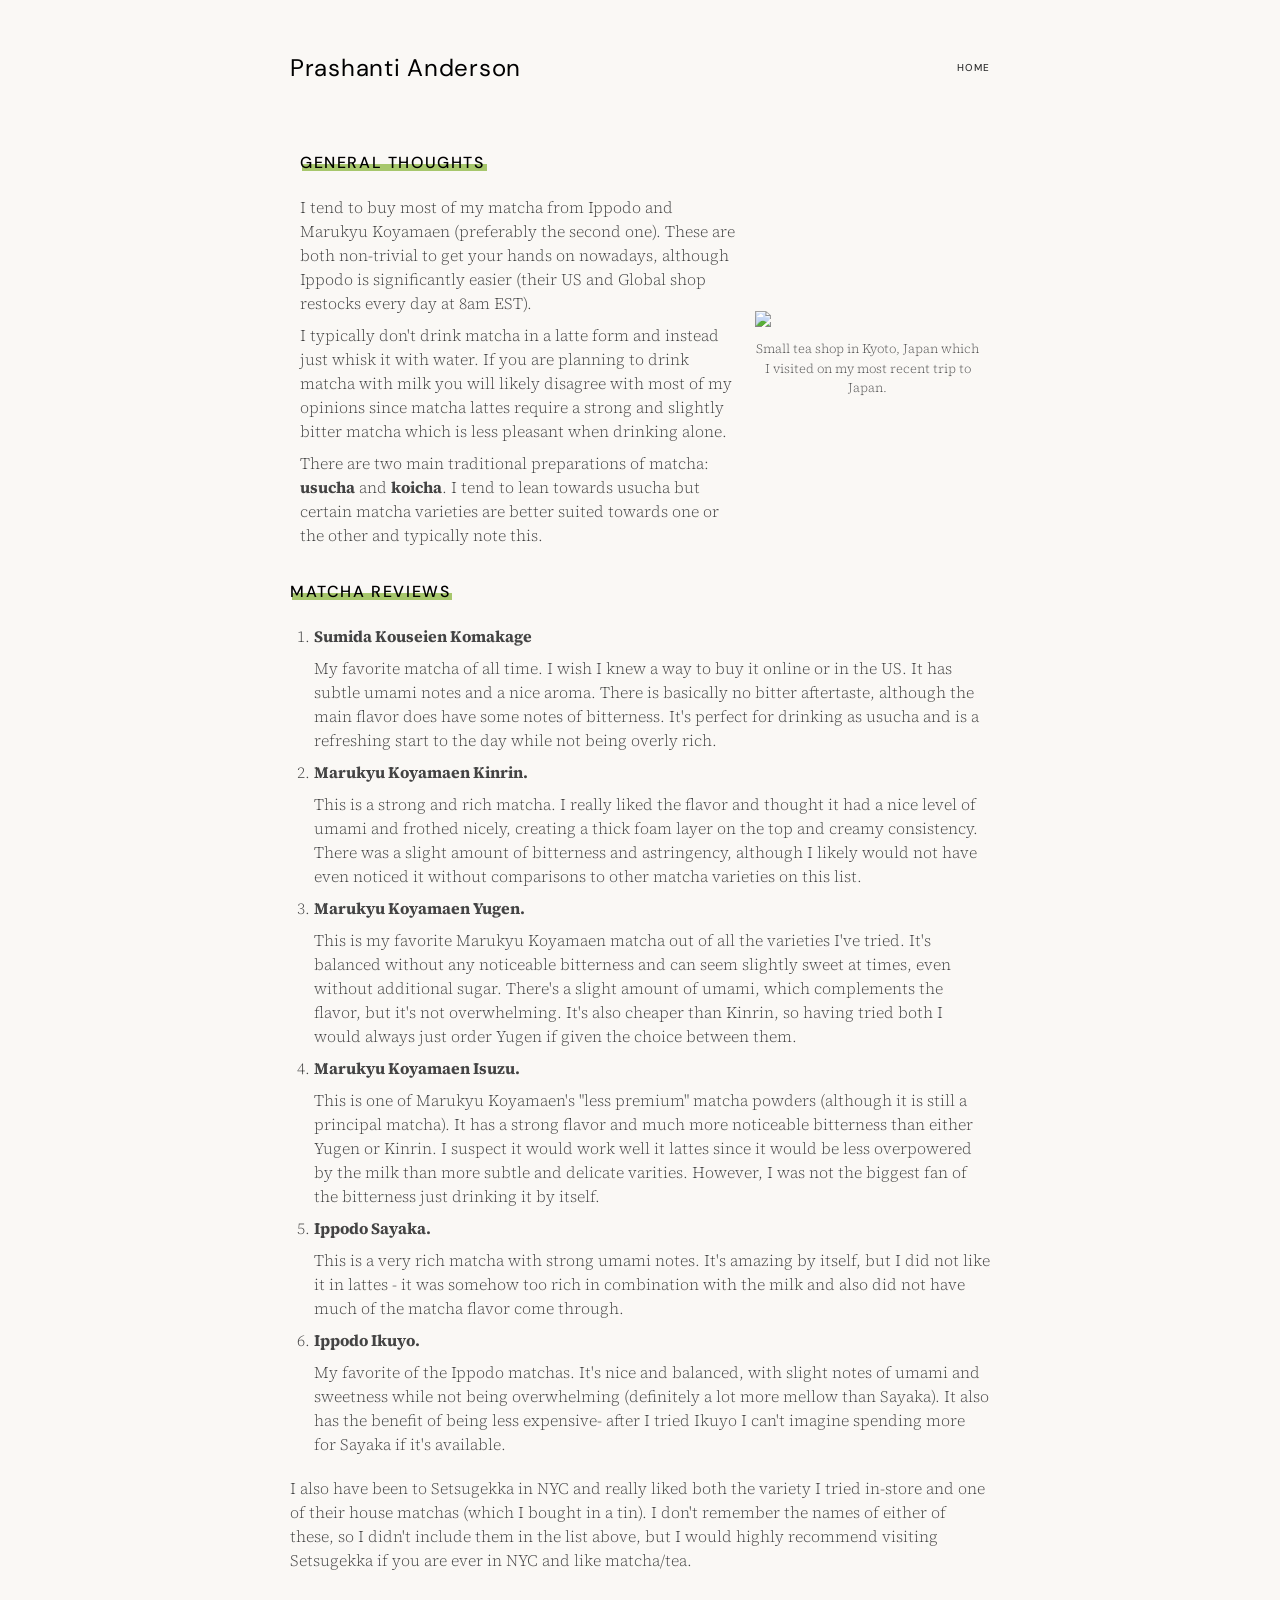
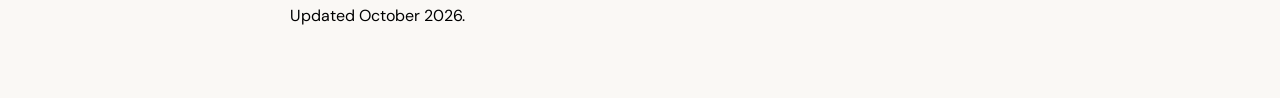
==== matcha.html @ a74c9593 "Changed the styling of the site." ====
<!doctype html>
<html>

<head>
  <!-- Google tag (gtag.js) -->
  <script async src="https://www.googletagmanager.com/gtag/js?id=G-HXHF82KC43"></script>
  <script>
    window.dataLayer = window.dataLayer || [];
    function gtag(){dataLayer.push(arguments);}
    gtag('js', new Date());

    gtag('config', 'G-HXHF82KC43');
  </script>
  <meta charset="utf-8">
  <meta name="viewport" content="width=device-width, initial-scale=1">
  <meta http-equiv="X-UA-Compatible" content="chrome=1">
  <meta name="google-site-verification" content="HTdgjOMrEDJmjtSxk4tzKgDTuM5wWqT_BHWwTx14NvA">
  <title>Prashanti Anderson</title>
  <!-- styling -->
  <link rel="stylesheet" href="stylesheets/styles.css">
  <link rel="preconnect" href="https://fonts.googleapis.com">
  <link rel="preconnect" href="https://fonts.gstatic.com" crossorigin>
  <link rel="icon" type="image/x-icon" href="/figs/favicon.ico">
  <link
    href="https://fonts.googleapis.com/css2?family=Cedarville+Cursive&amp;family=Courier+Prime:wght@400;700&amp;family=DM+Sans:wght@400;500;700&amp;family=Source+Serif+4:wght@300;400;500;700&amp;display=swap"
    rel="stylesheet">
  <script src="https://kit.fontawesome.com/3cb16648c5.js" crossorigin="anonymous"></script>
</head>

<body>

  <!-- header -->
  <section class="site-header">
    <div id="title">
      <h1>Prashanti Anderson</h1>
    </div>
    <nav id="nav">
      <a href="index.html">home</a>
    </nav>

  </section>

  <section>
    <table class="intro-table">
      <colgroup>
        <col span="1" style="width: 65%;">
        <col span="1" style="width: 35%;">
      </colgroup>
      <tbody>
        <tr>
          <td>
            <h2>
              <div class="highlight-matcha">general thoughts</div>
            </h2>
            <p>
              I tend to buy most of my matcha from Ippodo and Marukyu Koyamaen (preferably the second one). These are both non-trivial to get your hands on nowadays, although Ippodo is significantly easier (their US and Global shop restocks every day at 8am EST). 
            </p>
            <p>
              I typically don't drink matcha in a latte form and instead just whisk it with water. If you are planning to drink matcha with milk you will likely disagree with most of my opinions since matcha lattes require a strong and slightly bitter matcha which is less pleasant when drinking alone.
            </p>
            <p>
              There are two main traditional preparations of matcha: <strong>usucha</strong> and <strong>koicha</strong>. I tend to lean towards usucha but certain matcha varieties are better suited towards one or the other and typically note this.
            </p>
          <td>
            <img src="figs/kyoto_matcha.png">
            <div class=caption>Small tea shop in Kyoto, Japan which I visited on my most recent trip to Japan.</div>
          </td>
        </tr>
      </tbody>
    </table>
  </section>
  <section>
    <div id="matcha">
        <h2>
          <div class="highlight-matcha">matcha reviews</div>
        </h2>
        <ol type="1">
          <li>
            <strong>Sumida Kouseien Komakage</strong>
            <p>
              My favorite matcha of all time. I wish I knew a way to buy it online or in the US. It has subtle umami notes and a nice aroma. There is basically no bitter aftertaste, although the main flavor does have some notes of bitterness. It's perfect for drinking as usucha and is a refreshing start to the day while not being overly rich.
            </p>
          </li>
          <li>
            <strong>Marukyu Koyamaen Kinrin.</strong>
            <p>
              This is a strong and rich matcha. I really liked the flavor and thought it had a nice level of umami and frothed nicely, creating a thick foam layer on the top and creamy consistency. There was a slight amount of bitterness and astringency, although I likely would not have even noticed it without comparisons to other matcha varieties on this list.
            </p>
          </li>
          <li>
            <strong>Marukyu Koyamaen Yugen.</strong>
            <p>
              This is my favorite Marukyu Koyamaen matcha out of all the varieties I've tried. It's balanced without any noticeable bitterness and can seem slightly sweet at times, even without additional sugar. There's a slight amount of umami, which complements the flavor, but it's not overwhelming. It's also cheaper than Kinrin, so having tried both I would always just order Yugen if given the choice between them.
            </p>
          </li>
          <li>
            <strong>Marukyu Koyamaen Isuzu.</strong>
            <p>
              This is one of Marukyu Koyamaen's "less premium" matcha powders (although it is still a principal matcha). It has a strong flavor and much more noticeable bitterness than either Yugen or Kinrin. I suspect it would work well it lattes since it would be less overpowered by the milk than more subtle and delicate varities. However, I was not the biggest fan of the bitterness just drinking it by itself.
            </p>
          </li>
          <li>
            <strong>Ippodo Sayaka.</strong>
            <p>
              This is a very rich matcha with strong umami notes. It's amazing by itself, but I did not like it in lattes - it was somehow too rich in combination with the milk and also did not have much of the matcha flavor come through.
            </p>
          </li>
          <li>
            <strong>Ippodo Ikuyo.</strong>
            <p>
              My favorite of the Ippodo matchas. It's nice and balanced, with slight notes of umami and sweetness while not being overwhelming (definitely a lot more mellow than Sayaka). It also has the benefit of being less expensive- after I tried Ikuyo I can't imagine spending more for Sayaka if it's available. 
            </p>
          </li>
        </ol>
        <p>
          I also have been to Setsugekka in NYC and really liked both the variety I tried in-store and one of their house matchas (which I bought in a tin). I don't remember the names of either of these, so I didn't include them in the list above, but I would highly recommend visiting Setsugekka if you are ever in NYC and like matcha/tea. 
        </p>
    </div>  
  </section>
  <div style="height: 2em;"></div>
  <!-- footer -->
  <section>
    <h4 class="footer-update">
      Updated October 2026.
    </h4>
  </section>

  <!-- script -->
  <script src="script.js"></script>
  <!-- analytics -->
  <script async src="https://www.googletagmanager.com/gtag/js?id=G-6D00T1PW16"></script>
  <script>
    window.dataLayer = window.dataLayer || [];
    function gtag() { dataLayer.push(arguments); }
    gtag('js', new Date());
    gtag('config', 'G-6D00T1PW16');
  </script>

</body>

</html>
---- stylesheets/styles.css ----
body {
  background-color: #FAF8F5;
  padding: 50px;
  color: #444;
  font-weight: 300;
  font-family: "Source Serif 4", Georgia, serif;
  line-height: 1.5;
  font-size: 16px;
}

* {
  box-sizing: border-box;
  margin: 0;
  padding: 0;
}

p {
  padding-bottom: 8px;
}

h1,
h2,
h3,
h4,
h5,
h6 {
  color: black;
  margin: 0 0 20px;
  font-family: "DM Sans", sans-serif;
  font-weight: 500;
  text-transform: uppercase;
  letter-spacing: 0.1em;
}

.highlight {
  position: relative;
  display: inline;
}

.highlight::before {
  content: "";
  position: absolute;
  width: calc(100%);
  left: 2px;
  right: 2px;
  bottom: 2px;
  height: 35%;
  background-color: rgba(132 8 15 / 50%);
  z-index: -1;
}

.highlight-matcha {
  position: relative;
  display: inline;
}

.highlight-matcha::before {
  content: "";
  position: absolute;
  width: calc(100%);
  left: 2px;
  right: 2px;
  bottom: 2px;
  height: 35%;
  background-color: rgba(167, 199, 108, 1);
  z-index: -1;
}

ul,
ol,
table,
pre,
dl {
  margin: 0 0 20px;
  list-style-type: circle;
}

ul {
  padding-left: 30px;
}

li {
  margin: 2px 0;
  margin-bottom: 3px;
}

h1 {
  font-size: 24px;
  font-weight: 400;
  text-transform: none;
  letter-spacing: 0.03em;
}

h2,
h3,
h4,
h5,
h6 {
  font-size: 16px;
  font-weight: 500;
}

.footer-update {
  font-size: 16px;
  font-weight: 400;
  text-transform: none;
  letter-spacing: normal;
}

a {
  color: #333;
  text-decoration: none;
  font-weight: 400;
}

a:hover,
.socials a:hover {
  color: #80452E;
  transition: all 0.3s ease;
}

a small {
  font-size: 2.5px;
  margin-top: -0.3em;
  display: block;
}

table {
  width: 100%;
  border-collapse: collapse;
}

th,
td {
  text-align: left;
  padding: 5px 10px;
  border-bottom: 1px solid #e5e5e5;
}

dt {
  color: #444;
  font-weight: 500;
}

th {
  color: #444;
}

table,
tr,
td {
  border: none;
}

img {
  width: 100%;
}

strong {
  font-weight: bold;
}

section {
  width: 700px;
  max-width: 100%;
  margin: auto;
}

small {
  font-size: 14px;
}

tiny {
  font-size: 11px;
}

hr {
  border: 0;
  background: #e5e5e5;
  height: 1px;
  margin: 0 0 20px;
}

@media print {
  body {
    padding: 0.4in;
    font-size: 12pt;
    color: #444;
  }
}

/* additions */

.flex-container {
  display: flex;
  flex-wrap: wrap;
  padding-top: 1rem;
  padding-bottom: 2rem;
}

.flex-left {
  flex: 60%;
}

.flex-right {
  line-height: 1;
  flex: 20%;
}

.authors {
}

.paper-links {
  padding-top: 2px;
  font-size: 13px;
}

.paper-links a {
  text-decoration: underline;
  padding-right: 0 14px;
}

.paper {
  padding-left: 13px;
  padding-bottom: 20px;
}

.site-header {
  margin-bottom: 40px;
  display: flex;
  flex-wrap: wrap;
  justify-content: space-between;
  align-items: flex-start;
  gap: 0 16px;
}

#title {
  float: left;
}

.socials {
  padding-top: 28px;
  color: #555;
}

.socials a {
  color: inherit;
}

.socials > div {
  display: flex;
  flex-wrap: wrap;
  justify-content: flex-start;
  align-items: center;
  gap: 12px;
}

.socials span {
  font-size: 24px;
  line-height: 1;
}

.social {
  padding-left: 5px;
}

.circular-image {
  border-radius: 50%;
  object-fit: cover;
}

/* --- tags --- */

.tag {
  font-family: "Cedarville Cursive", cursive;
  display: inline-block;
  padding: 3px 9px;
  border-radius: 25px;
  font-size: 14px;
  color: white;
  font-weight: bold;
  margin-top: 7px;
}

.tag-theory {
  background-color: #335c67;
}

.tag-graphics {
  background-color: #e09f3e;
}

.tag-math-art {
  background-color: #9e2a2b;
}

.tag-hci {
  background-color: #283618;
}

/* --- show  --- */
.hidden {
  display: none;
}

.show {
  text-decoration: underline;
}

.show:hover {
  color: #80452E;
  transition: all 0.3s ease;
  cursor: pointer;
}

/* --- hover --- */

.text-with-image {
  font-weight: 300;
  text-decoration: underline;
  text-decoration-style: dotted;
}

/* Tooltip container */
.tooltip {
  position: relative;
  display: inline-block;
}

/* Floating image container */
.floating-image {
  position: relative;
  display: inline-block;
  font-weight: 300;
  text-decoration: underline;
  text-decoration-style: dotted;
  font-size: 16px;
  font-family: "Source Serif 4", Georgia, serif;
}

/* Image */
.floating-image img {
  visibility: hidden;
  height: 250px;
  width: auto;
  position: absolute;
  z-index: 1;
  top: -250px;
  left: 50%;
  transform: translateX(-50%);
  opacity: 0;
  transition: opacity 0.3s;
}

/* Show the image when hovering */
.floating-image:hover img {
  visibility: visible;
  opacity: 1;
}

#matcha {
  text-align: left;
}

#matcha ol {
  list-style-type: decimal;
  padding-left: 1.5em; /* Optional, helps visually indent */
}

#matcha li {
  text-align: left; /* Redundant if #matcha is already left-aligned, but just in case */
  margin-bottom: 0.5em;
}

#matcha p {
  text-indent: 0;
  margin: 0;
  padding: 0;
}

#matcha li p {
  margin-top: 0.5em;
}


.caption {
  text-align: center;
  font-size: 0.8em;
  color: #555; /* Optional: lighter color for a caption feel */
  margin-top: 0.5em;
}

#nav {
  font-family: "DM Sans", sans-serif;
  display: flex;
  flex-wrap: wrap;
  gap: 16px;
  padding-top: 10px;
}

#nav a {
  font-size: 10px;
  font-weight: 500;
  text-transform: uppercase;
  letter-spacing: 0.1em;
  text-decoration: none;
}

#nav a:hover {
  text-decoration: underline;
}

.icon i {
  font-size: 16px;
}

.icon i:hover {
  transform: scale(1.2);
  transition: transform 0.2s ease;
}

.snapshots {
  margin: 0 0 20px;
  padding-left: 10px;
  max-width: 700px;
}

#papers {
  padding-left: 10px;
}

#contact {
  font-family: 'Courier Prime', monospace;
  font-size: 1rem; /* Adjust size as needed */
  padding-left: 13px;
  float: left;
  clear: both;
}

/* --- Paper Meta & Bubbles --- */
.paper-meta {
  display: flex;
  gap: 10px; 
  align-items: center;
  margin-top: 4px;
}

.conference-bubble {
  background-color: #e5e5e5; /* Pulls from your existing horizontal rule color */
  color: #444; /* Pulls from your standard body text */
  padding: 2px 10px; 
  border-radius: 12px; 
  font-size: 13px; /* Matches your existing .paper-links size */
  font-weight: 500;
}

/* Alternate outline style for preprints to differentiate them */
.conference-bubble.preprint {
  background-color: transparent;
  border: 1px solid #e5e5e5;
}

/* ==========================================================================
   Updates Section
   ========================================================================== */
.updates-list {
  --updates-date-column: 80px;
  --updates-column-gap: 16px;
  list-style: none;
  padding: 0;
  margin: 0;
}

.updates-list li {
  margin-bottom: var(--spacing-sm);
  line-height: 1.5;
  display: grid;
  grid-template-columns: var(--updates-date-column) minmax(0, var(--text-measure));
  column-gap: var(--updates-column-gap);
  align-items: start;
  font-size: var(--font-size-base);
  color: var(--muted);
}

.teaching-load {
  display: inline-block;
  margin-left: 0.35em;
  color: var(--muted-faint);
  font-size: 0.84em;
  line-height: 1;
  white-space: nowrap;
}

.updates-list li.update-highlighted {
  color: var(--fg);
}

.updates-list li.update-highlighted .update-date {
  color: rgba(18, 47, 59, 0.84);
}

.update-body {
  min-width: 0;
}

.update-date {
  color: rgba(10, 10, 10, 0.58);
  font-size: 13px;
  white-space: nowrap;
  display: inline-flex;
  align-items: center;
  justify-content: center;
  gap: 4px;
  width: fit-content;
  min-width: 56px;
  margin: 1px 0 0;
  font-variant-numeric: tabular-nums;
  letter-spacing: 0.08em;
  padding: 0;
  background: transparent;
  border: none;
  border-radius: 0;
  box-shadow: none;
  font-weight: var(--font-weight-medium);
  line-height: 1.1;
  text-transform: uppercase;
}

.update-date .flag {
  font-size: 1em;
  line-height: 1;
  letter-spacing: 0;
}

/* Place non-date content in the second column */
.updates-list li > :not(.update-date) {
  grid-column: 2;
}


/* News expand/collapse */
.news-actions {
  margin-top: var(--spacing-md);
  display: flex;
  justify-content: center;
}

.news-toggle {
  appearance: none;
  display: inline-flex;
  align-items: center;
  justify-content: center;
  width: 18px;
  height: 18px;
  padding: 0;
  border: none;
  background: none;
  box-shadow: none;
  color: rgba(10, 10, 10, 0.82);
  font-size: 13px;
  line-height: 1;
  cursor: pointer;
  transition: color var(--transition), opacity var(--transition), transform var(--transition);
}

.news-toggle:hover {
  color: #80452E;
}

.news-toggle-icon {
  font-size: inherit;
  line-height: 1;
}

/* Media queries */
@media screen and (max-width: 768px) {
  body {
    padding: 10px 20px;
  }

  .site-header {
    margin-bottom: 32px;
  }

  #nav {
    padding-top: 0;
  }

  .socials {
    padding-top: 20px;
  }

  .intro-table colgroup {
    display: none;
  }

  .intro-table,
  .intro-table tbody,
  .intro-table tr,
  .intro-table td {
    display: block;
    width: 100%;
  }

  .intro-table td:last-child {
    max-width: 280px;
    margin: auto;
  }

  section {
    overflow-wrap: anywhere;
  }

  .updates-list li {
    grid-template-columns: 56px minmax(0, 1fr);
    column-gap: 12px;
  }

  .paper-meta {
    flex-wrap: wrap;
  }
}
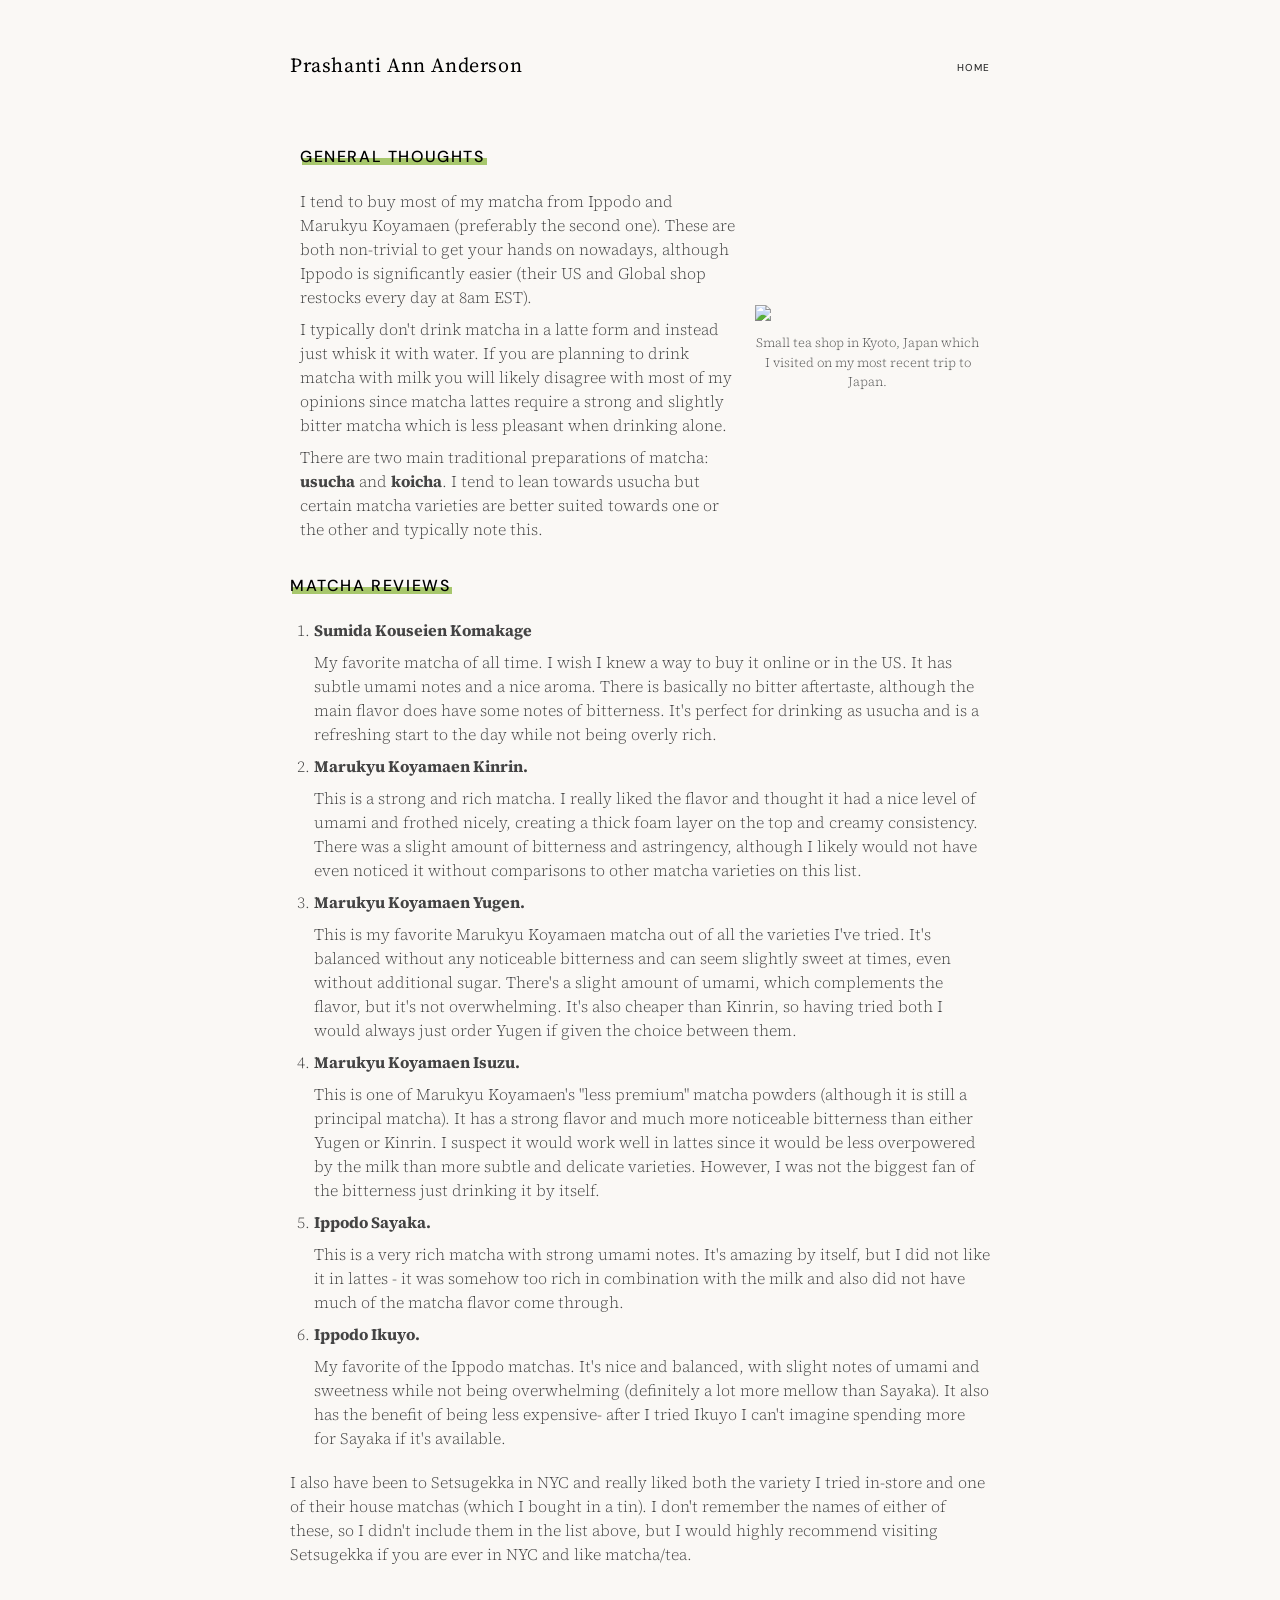
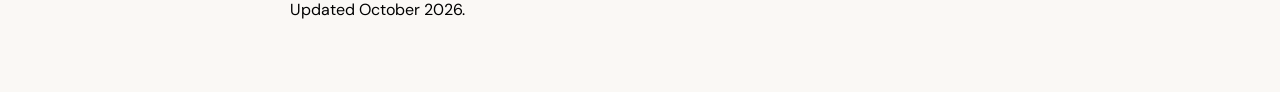
==== commit f9a69d8f: "Fixed a bunch of small stuff" ====
--- a/matcha.html
+++ b/matcha.html
@@ -28,12 +28,12 @@
   <script src="https://kit.fontawesome.com/3cb16648c5.js" crossorigin="anonymous"></script>
 </head>
 
-<body>
+<body id="top">
 
   <!-- header -->
   <section class="site-header">
     <div id="title">
-      <h1>Prashanti Anderson</h1>
+      <h1><a href="#top">Prashanti Ann Anderson</a></h1>
     </div>
     <nav id="nav">
       <a href="index.html">home</a>
@@ -97,7 +97,7 @@
           <li>
             <strong>Marukyu Koyamaen Isuzu.</strong>
             <p>
-              This is one of Marukyu Koyamaen's "less premium" matcha powders (although it is still a principal matcha). It has a strong flavor and much more noticeable bitterness than either Yugen or Kinrin. I suspect it would work well it lattes since it would be less overpowered by the milk than more subtle and delicate varities. However, I was not the biggest fan of the bitterness just drinking it by itself.
+              This is one of Marukyu Koyamaen's "less premium" matcha powders (although it is still a principal matcha). It has a strong flavor and much more noticeable bitterness than either Yugen or Kinrin. I suspect it would work well in lattes since it would be less overpowered by the milk than more subtle and delicate varieties. However, I was not the biggest fan of the bitterness just drinking it by itself.
             </p>
           </li>
           <li>
@@ -127,7 +127,6 @@
   </section>
 
   <!-- script -->
-  <script src="script.js"></script>
   <!-- analytics -->
   <script async src="https://www.googletagmanager.com/gtag/js?id=G-6D00T1PW16"></script>
   <script>
--- a/stylesheets/styles.css
+++ b/stylesheets/styles.css
@@ -85,10 +85,16 @@
 }
 
 h1 {
-  font-size: 24px;
+  font-family: "Source Serif 4", Georgia, serif;
+  font-size: 20px;
   font-weight: 400;
   text-transform: none;
   letter-spacing: 0.03em;
+}
+
+h1 a {
+  color: inherit;
+  font-weight: inherit;
 }
 
 h2,
@@ -115,7 +121,7 @@
 
 a:hover,
 .socials a:hover {
-  color: #80452E;
+  color: #66574F;
   transition: all 0.3s ease;
 }
 
@@ -308,7 +314,7 @@
 }
 
 .show:hover {
-  color: #80452E;
+  color: #66574F;
   transition: all 0.3s ease;
   cursor: pointer;
 }
@@ -472,27 +478,19 @@
 }
 
 .updates-list li {
-  margin-bottom: var(--spacing-sm);
   line-height: 1.5;
   display: grid;
-  grid-template-columns: var(--updates-date-column) minmax(0, var(--text-measure));
+  grid-template-columns: var(--updates-date-column) minmax(0, 1fr);
   column-gap: var(--updates-column-gap);
   align-items: start;
-  font-size: var(--font-size-base);
-  color: var(--muted);
 }
 
 .teaching-load {
   display: inline-block;
   margin-left: 0.35em;
-  color: var(--muted-faint);
   font-size: 0.84em;
   line-height: 1;
   white-space: nowrap;
-}
-
-.updates-list li.update-highlighted {
-  color: var(--fg);
 }
 
 .updates-list li.update-highlighted .update-date {
@@ -521,7 +519,6 @@
   border: none;
   border-radius: 0;
   box-shadow: none;
-  font-weight: var(--font-weight-medium);
   line-height: 1.1;
   text-transform: uppercase;
 }
@@ -540,7 +537,6 @@
 
 /* News expand/collapse */
 .news-actions {
-  margin-top: var(--spacing-md);
   display: flex;
   justify-content: center;
 }
@@ -560,16 +556,58 @@
   font-size: 13px;
   line-height: 1;
   cursor: pointer;
-  transition: color var(--transition), opacity var(--transition), transform var(--transition);
+}
+
+.news-toggle[hidden] {
+  display: none;
 }
 
 .news-toggle:hover {
-  color: #80452E;
+  color: #66574F;
 }
 
 .news-toggle-icon {
   font-size: inherit;
   line-height: 1;
+}
+
+/* Teaching */
+.teaching-content {
+  padding: 5px 10px;
+}
+
+.teaching-list {
+  list-style: none;
+  padding: 0;
+}
+
+.teaching-list li {
+  display: grid;
+  grid-template-columns: 220px minmax(0, 1fr);
+  gap: 4px 16px;
+  align-items: start;
+  margin: 0 0 16px;
+}
+
+.teaching-date {
+  color: rgba(10, 10, 10, 0.58);
+  font-family: "Source Serif 4", Georgia, serif;
+  font-size: 13px;
+  font-weight: inherit;
+  font-variant-numeric: tabular-nums;
+  text-transform: none;
+  letter-spacing: 0.08em;
+  white-space: nowrap;
+}
+
+.teaching-title {
+  font-weight: 400;
+}
+
+.teaching-separator {
+  font-size: 22px;
+  line-height: 0;
+  vertical-align: middle;
 }
 
 /* Media queries */
@@ -616,6 +654,14 @@
     column-gap: 12px;
   }
 
+  .teaching-list li {
+    grid-template-columns: minmax(0, 1fr);
+  }
+
+  .teaching-date {
+    white-space: normal;
+  }
+
   .paper-meta {
     flex-wrap: wrap;
   }
